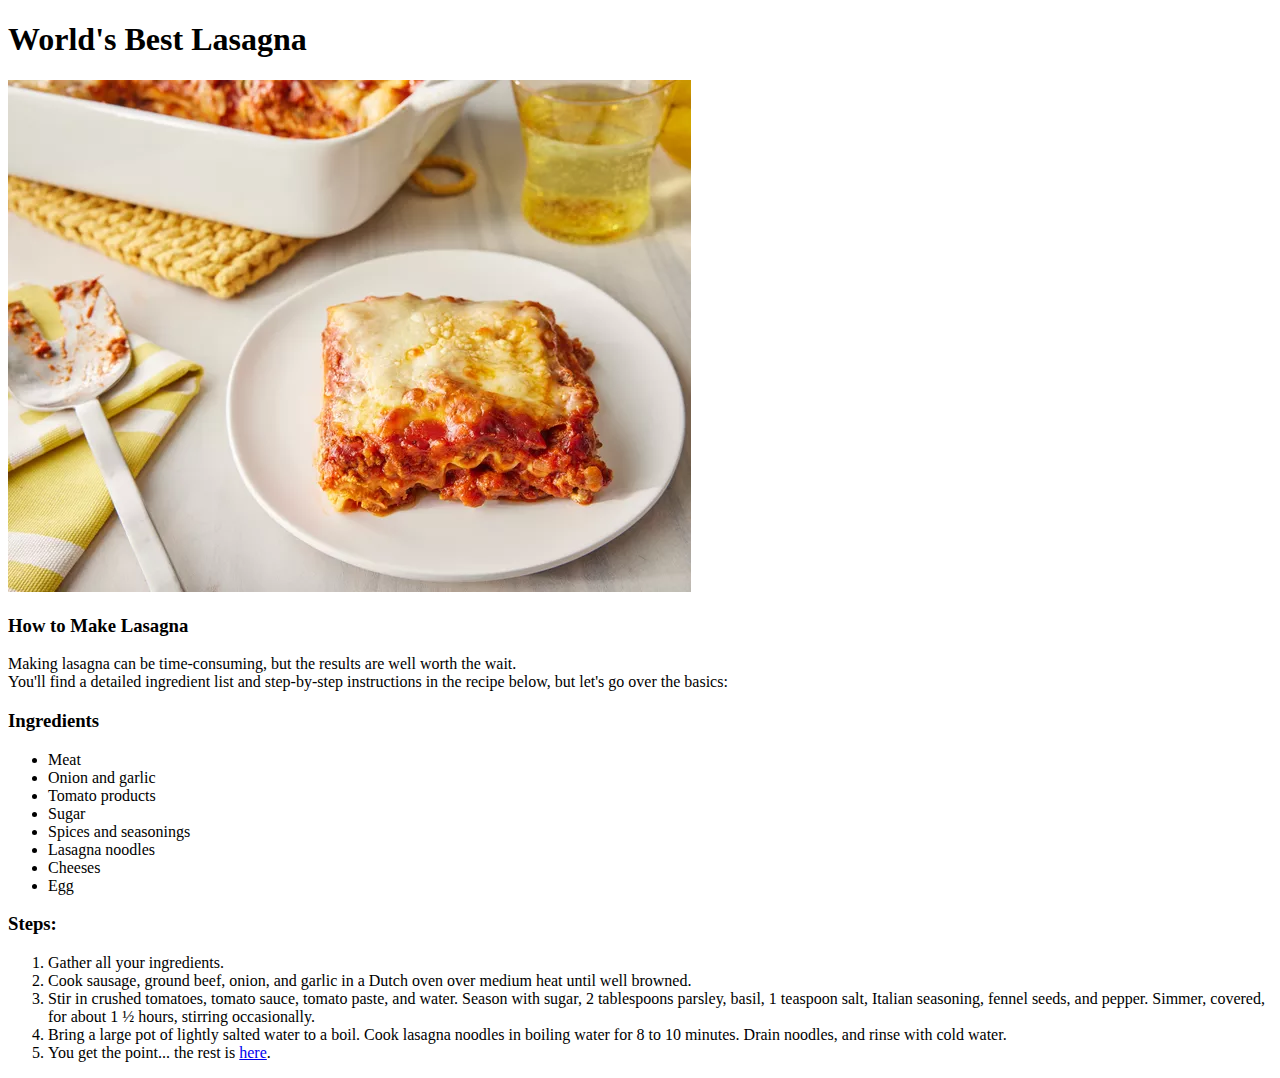
==== recipes/lasagna.html @ 021a0eb4 "First Draft" ====
<!DOCTYPE html>
<html lang="en">
    <head>
        <meta charset="UTF-8">
        <meta name="viewport" content="width=device-width, initial-scale=1.0">
        <title>Document</title>
    </head>
    <body>
        <h1>
            World's Best Lasagna
        </h1>
        <img src="lasagna1.webp" alt="World's Best Lasagna">
        <h3>
            How to Make Lasagna
        </h3>
        <p>
            Making lasagna can be time-consuming, but the results are well worth the wait.
            <br>
            You'll find a detailed ingredient list and step-by-step instructions in the recipe below, but let's go over the basics: 
        </p>
        <h3>
            Ingredients
        </h3>
        <p>
            <ul>
                <li>Meat</li>
                <li>Onion and garlic</li>
                <li>Tomato products</li>
                <li>Sugar</li>
                <li>Spices and seasonings</li>
                <li>Lasagna noodles</li>
                <li>Cheeses</li>
                <li>Egg</li>
            </ul>
        </p>
        <h3>
            Steps:
        </h3>
        <ol>
            <li>Gather all your ingredients.</li>
            <li>Cook sausage, ground beef, onion, and garlic in a Dutch oven over medium heat until well browned.</li>
            <li>Stir in crushed tomatoes, tomato sauce, tomato paste, and water. Season with sugar, 2 tablespoons parsley, basil, 1 teaspoon salt, Italian seasoning, fennel seeds, and pepper. Simmer, covered, for about 1 ½ hours, stirring occasionally. </li>
            <li>Bring a large pot of lightly salted water to a boil. Cook lasagna noodles in boiling water for 8 to 10 minutes. Drain noodles, and rinse with cold water. </li>
            <li>You get the point... the rest is <a href="https://www.allrecipes.com/recipe/23600/worlds-best-lasagna/" target="_blank" rel="noopener noreferrer">here</a>.</li>
        </ol>
    </body>
</html>
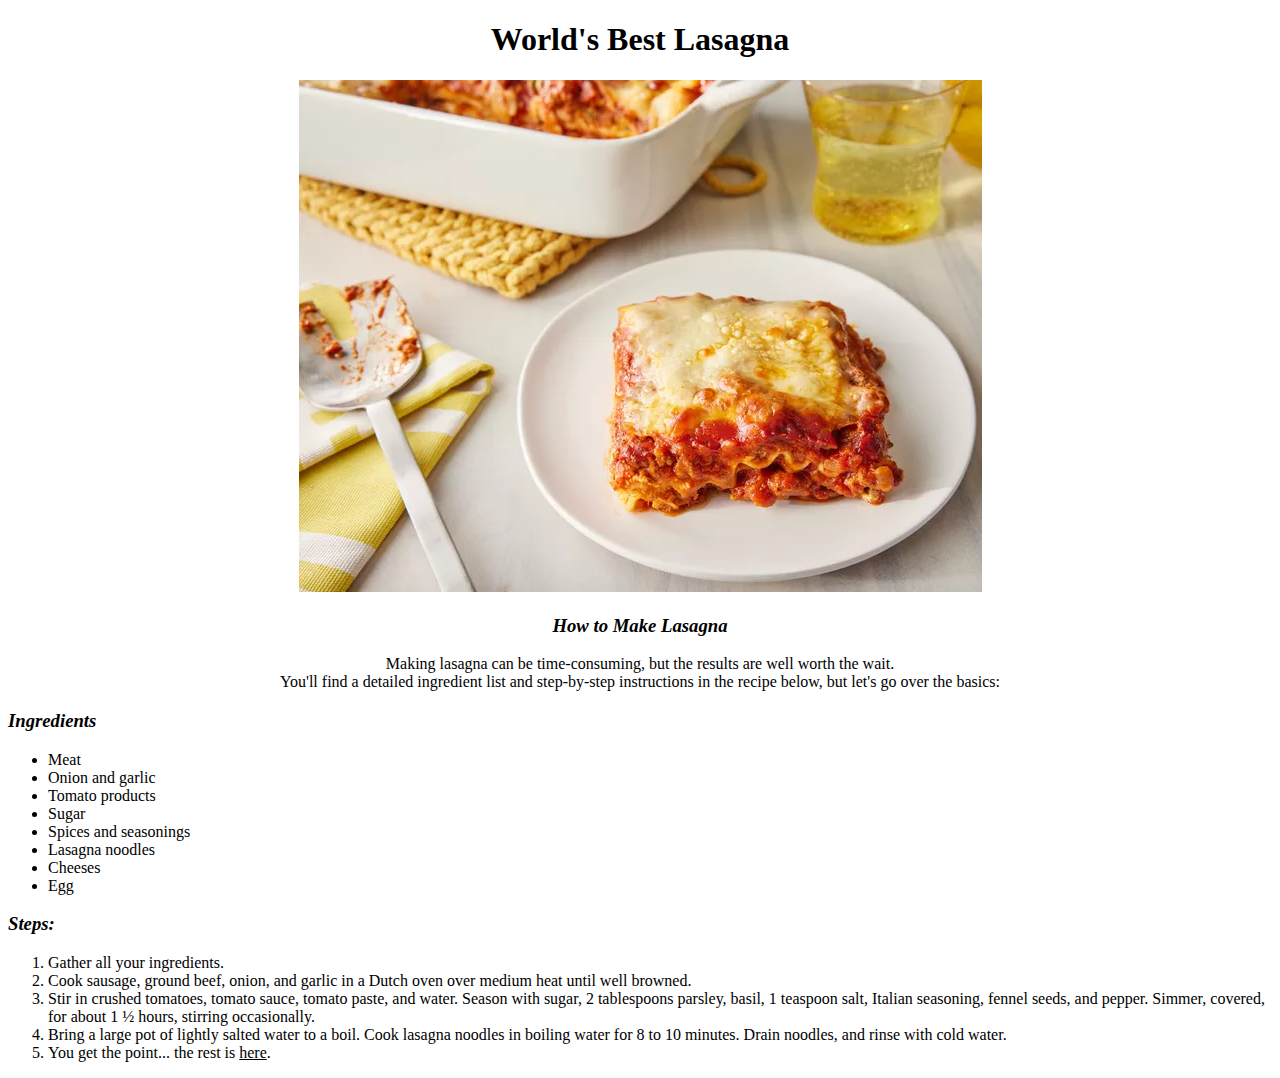
==== commit 9e7e8448: "Add style.css" ====
--- a/recipes/lasagna.html
+++ b/recipes/lasagna.html
@@ -3,45 +3,50 @@
     <head>
         <meta charset="UTF-8">
         <meta name="viewport" content="width=device-width, initial-scale=1.0">
-        <title>Document</title>
+        <title>World's Best Lasagna</title>
+        <link rel="stylesheet" href="../style.css">
     </head>
     <body>
-        <h1>
-            World's Best Lasagna
-        </h1>
-        <img src="lasagna1.webp" alt="World's Best Lasagna">
-        <h3>
-            How to Make Lasagna
-        </h3>
-        <p>
-            Making lasagna can be time-consuming, but the results are well worth the wait.
-            <br>
-            You'll find a detailed ingredient list and step-by-step instructions in the recipe below, but let's go over the basics: 
-        </p>
-        <h3>
-            Ingredients
-        </h3>
-        <p>
-            <ul>
-                <li>Meat</li>
-                <li>Onion and garlic</li>
-                <li>Tomato products</li>
-                <li>Sugar</li>
-                <li>Spices and seasonings</li>
-                <li>Lasagna noodles</li>
-                <li>Cheeses</li>
-                <li>Egg</li>
-            </ul>
-        </p>
-        <h3>
-            Steps:
-        </h3>
-        <ol>
-            <li>Gather all your ingredients.</li>
-            <li>Cook sausage, ground beef, onion, and garlic in a Dutch oven over medium heat until well browned.</li>
-            <li>Stir in crushed tomatoes, tomato sauce, tomato paste, and water. Season with sugar, 2 tablespoons parsley, basil, 1 teaspoon salt, Italian seasoning, fennel seeds, and pepper. Simmer, covered, for about 1 ½ hours, stirring occasionally. </li>
-            <li>Bring a large pot of lightly salted water to a boil. Cook lasagna noodles in boiling water for 8 to 10 minutes. Drain noodles, and rinse with cold water. </li>
-            <li>You get the point... the rest is <a href="https://www.allrecipes.com/recipe/23600/worlds-best-lasagna/" target="_blank" rel="noopener noreferrer">here</a>.</li>
-        </ol>
+        <div class="center">
+            <h1>
+                World's Best Lasagna
+            </h1>
+            <img src="lasagna1.webp" alt="World's Best Lasagna">
+            <h3>
+                How to Make Lasagna
+            </h3>
+            <p>
+                Making lasagna can be time-consuming, but the results are well worth the wait.
+                <br>
+                You'll find a detailed ingredient list and step-by-step instructions in the recipe below, but let's go over the basics: 
+            </p>
+            <div class = "left">
+                <h3>
+                    Ingredients
+                </h3>
+                <p>
+                    <ul>
+                        <li>Meat</li>
+                        <li>Onion and garlic</li>
+                        <li>Tomato products</li>
+                        <li>Sugar</li>
+                        <li>Spices and seasonings</li>
+                        <li>Lasagna noodles</li>
+                        <li>Cheeses</li>
+                        <li>Egg</li>
+                    </ul>
+                </p>
+                <h3>
+                    Steps:
+                </h3>
+                <ol>
+                    <li>Gather all your ingredients.</li>
+                    <li>Cook sausage, ground beef, onion, and garlic in a Dutch oven over medium heat until well browned.</li>
+                    <li>Stir in crushed tomatoes, tomato sauce, tomato paste, and water. Season with sugar, 2 tablespoons parsley, basil, 1 teaspoon salt, Italian seasoning, fennel seeds, and pepper. Simmer, covered, for about 1 ½ hours, stirring occasionally. </li>
+                    <li>Bring a large pot of lightly salted water to a boil. Cook lasagna noodles in boiling water for 8 to 10 minutes. Drain noodles, and rinse with cold water. </li>
+                    <li>You get the point... the rest is <a href="https://www.allrecipes.com/recipe/23600/worlds-best-lasagna/" target="_blank" rel="noopener noreferrer">here</a>.</li>
+                </ol>
+            </div>
+        </div>
     </body>
 </html>--- a/style.css
+++ b/style.css
@@ -0,0 +1,20 @@
+* {
+    font-family: Georgia, 'Times New Roman', Times, serif;
+    color: black;
+}
+.odin-recipes {
+    text-align: center;
+}
+.recipe-list {
+    font-weight: 200;
+    text-align: center;
+}
+.center {
+    text-align: center;
+}
+.center h3 {
+    font-style: italic;
+}
+.left {
+    text-align: left;
+}